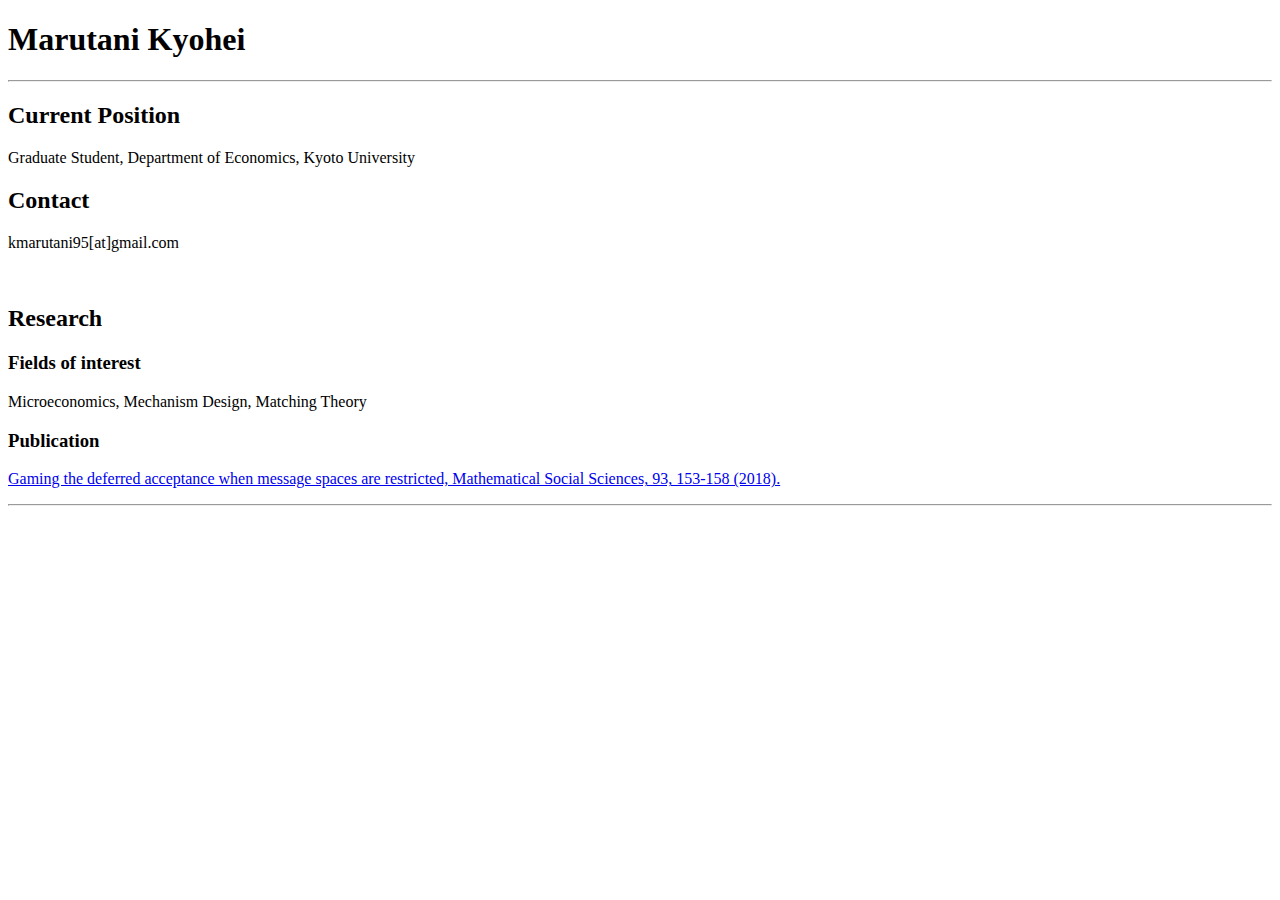
==== index.html @ 4a6679f8 "Initial Commit" ====
<!DOCTYPE HTML>
<!--
	Identity by HTML5 UP
	html5up.net | @ajlkn
	Free for personal and commercial use under the CCA 3.0 license (html5up.net/license)
-->
<html>
	<head>
		<title>Kyohei Marutani</title>
		<meta charset="utf-8" />
		<meta name="viewport" content="width=device-width, initial-scale=1, user-scalable=no" />
		<link rel="stylesheet" href="assets/css/main.css" />
		<noscript><link rel="stylesheet" href="assets/css/noscript.css" /></noscript>
	</head>
	<body class="is-preload">

		<!-- Wrapper -->
			<div id="wrapper">

				<!-- Main -->
					<section id="main">
						<header>
							<h1>Marutani Kyohei</h1>
						</header>
						<hr />
						<h2>Current Position</h2>
						<p>Graduate Student, Department of Economics, Kyoto University</p>
						<h2>Contact</h2>
						<p>kmarutani95[at]gmail.com<p><br>
						<h2>Research</h2>
						<h3>Fields of interest</h3>
						<p>Microeconomics, Mechanism Design, Matching Theory</p>
						<h3>Publication</h3>
						<p><a href="https://www.sciencedirect.com/science/article/abs/pii/S0165489618300246">Gaming the deferred acceptance when message spaces are restricted, Mathematical Social Sciences, 93, 153-158 (2018).</a></p>

						<hr />
						<footer>
						</footer>
					</section>

			</div>

		<!-- Scripts -->
			<script>
				if ('addEventListener' in window) {
					window.addEventListener('load', function() { document.body.className = document.body.className.replace(/\bis-preload\b/, ''); });
					document.body.className += (navigator.userAgent.match(/(MSIE|rv:11\.0)/) ? ' is-ie' : '');
				}
			</script>

	</body>
</html>
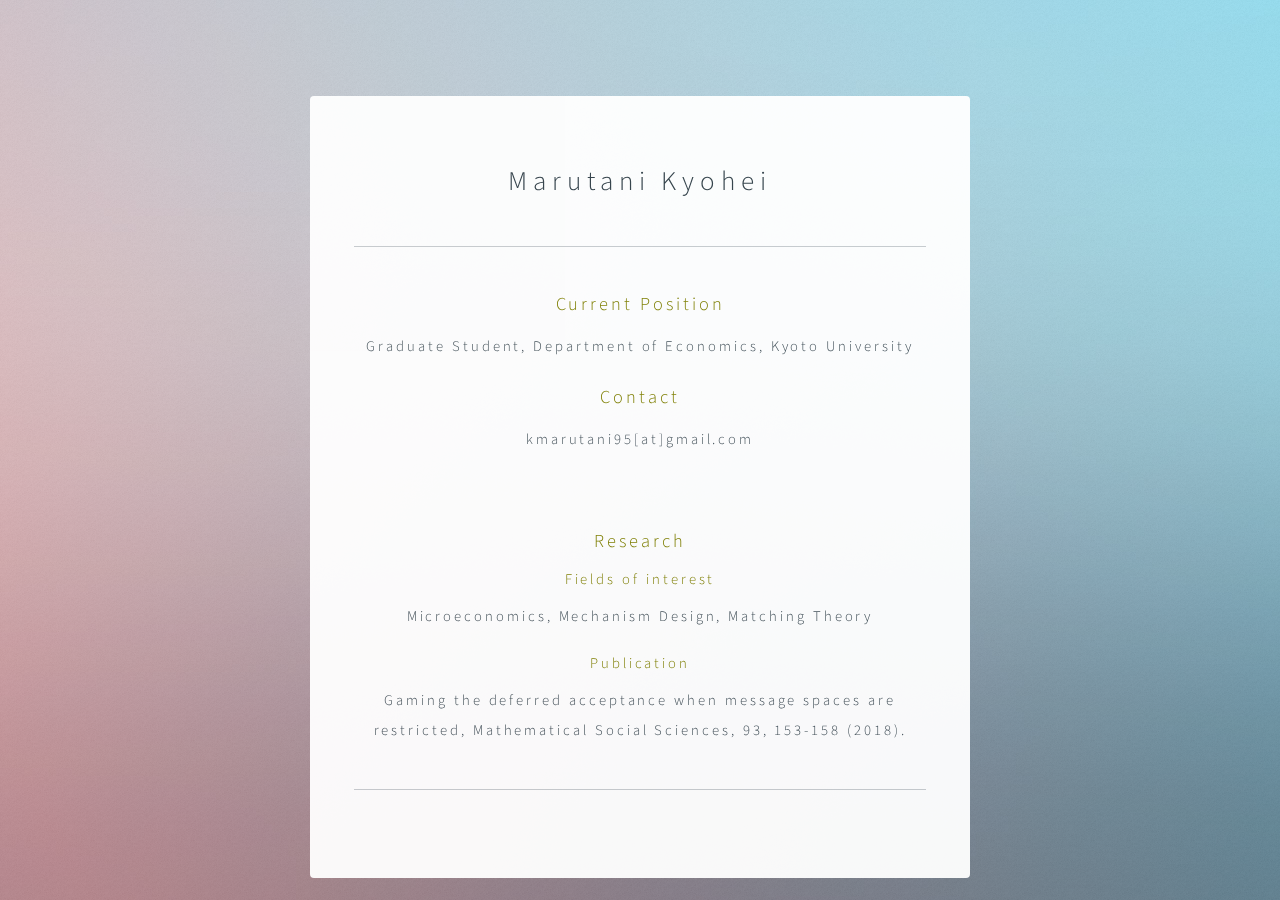
==== commit d45e03e6: "minor change" ====
--- a/index.html
+++ b/index.html
@@ -1,9 +1,4 @@
 <!DOCTYPE HTML>
-<!--
-	Identity by HTML5 UP
-	html5up.net | @ajlkn
-	Free for personal and commercial use under the CCA 3.0 license (html5up.net/license)
--->
 <html>
 	<head>
 		<title>Kyohei Marutani</title>
@@ -39,8 +34,6 @@
 					</section>
 
 			</div>
-
-		<!-- Scripts -->
 			<script>
 				if ('addEventListener' in window) {
 					window.addEventListener('load', function() { document.body.className = document.body.className.replace(/\bis-preload\b/, ''); });
--- a/assets/css/main.css
+++ b/assets/css/main.css
@@ -0,0 +1,1057 @@
+@import url(fontawesome-all.min.css);
+@import url("https://fonts.googleapis.com/css?family=Source+Sans+Pro:300");
+
+/*
+	Identity by HTML5 UP
+	html5up.net | @ajlkn
+	Free for personal and commercial use under the CCA 3.0 license (html5up.net/license)
+*/
+
+/* Icon (alt) */
+
+	html, body, div, span, applet, object,
+	iframe, h1, h2, h3, h4, h5, h6, p, blockquote,
+	pre, a, abbr, acronym, address, big, cite,
+	code, del, dfn, em, img, ins, kbd, q, s, samp,
+	small, strike, strong, sub, sup, tt, var, b,
+	u, i, center, dl, dt, dd, ol, ul, li, fieldset,
+	form, label, legend, table, caption, tbody,
+	tfoot, thead, tr, th, td, article, aside,
+	canvas, details, embed, figure, figcaption,
+	footer, header, hgroup, menu, nav, output, ruby,
+	section, summary, time, mark, audio, video {
+		margin: 0;
+		padding: 0;
+		border: 0;
+		font-size: 100%;
+		font: inherit;
+		vertical-align: baseline;
+	}
+
+	article, aside, details, figcaption, figure,
+	footer, header, hgroup, menu, nav, section {
+		display: block;
+	}
+
+	body {
+		line-height: 1;
+	}
+
+	ol, ul {
+		list-style: none;
+	}
+
+	blockquote, q {
+		quotes: none;
+	}
+
+		blockquote:before, blockquote:after, q:before, q:after {
+			content: '';
+			content: none;
+		}
+
+	table {
+		border-collapse: collapse;
+		border-spacing: 0;
+	}
+
+	body {
+		-webkit-text-size-adjust: none;
+	}
+
+	mark {
+		background-color: transparent;
+		color: inherit;
+	}
+
+	input::-moz-focus-inner {
+		border: 0;
+		padding: 0;
+	}
+
+	input, select, textarea {
+		-moz-appearance: none;
+		-webkit-appearance: none;
+		-ms-appearance: none;
+		appearance: none;
+	}
+
+/* Basic */
+
+	@media screen and (max-width: 480px) {
+
+		html, body {
+			min-width: 320px;
+		}
+
+	}
+
+	html {
+		box-sizing: border-box;
+	}
+
+	*, *:before, *:after {
+		box-sizing: inherit;
+	}
+
+	body.is-preload *, body.is-preload *:before, body.is-preload *:after {
+		-moz-animation: none !important;
+		-webkit-animation: none !important;
+		-ms-animation: none !important;
+		animation: none !important;
+		-moz-transition: none !important;
+		-webkit-transition: none !important;
+		-ms-transition: none !important;
+		transition: none !important;
+	}
+
+	html {
+		height: 100%;
+	}
+
+	body {
+		height: 100%;
+		background-color: #ffffff;
+		background-image: url("images/overlay.png"), -moz-linear-gradient(60deg, rgba(255, 165, 150, 0.5) 5%, rgba(0, 228, 255, 0.35)), url("../../images/bg.jpg");
+		background-image: url("images/overlay.png"), -webkit-linear-gradient(60deg, rgba(255, 165, 150, 0.5) 5%, rgba(0, 228, 255, 0.35)), url("../../images/bg.jpg");
+		background-image: url("images/overlay.png"), -ms-linear-gradient(60deg, rgba(255, 165, 150, 0.5) 5%, rgba(0, 228, 255, 0.35)), url("../../images/bg.jpg");
+		background-image: url("images/overlay.png"), linear-gradient(60deg, rgba(255, 165, 150, 0.5) 5%, rgba(0, 228, 255, 0.35)), url("../../images/bg.jpg");
+		background-repeat: repeat,			no-repeat,			no-repeat;
+		background-size: 100px 100px, cover,				cover;
+		background-position: top left,		center center,		bottom center;
+		background-attachment: fixed,			fixed,				fixed;
+	}
+
+		body:after {
+			content: '';
+			display: block;
+			position: fixed;
+			top: 0;
+			left: 0;
+			width: 100%;
+			height: inherit;
+			opacity: 0;
+			z-index: 1;
+			background-color: #ffffff;
+			background-image: url("images/overlay.png"), -moz-linear-gradient(60deg, rgba(255, 165, 150, 0.5) 5%, rgba(0, 228, 255, 0.35));
+			background-image: url("images/overlay.png"), -webkit-linear-gradient(60deg, rgba(255, 165, 150, 0.5) 5%, rgba(0, 228, 255, 0.35));
+			background-image: url("images/overlay.png"), -ms-linear-gradient(60deg, rgba(255, 165, 150, 0.5) 5%, rgba(0, 228, 255, 0.35));
+			background-image: url("images/overlay.png"), linear-gradient(60deg, rgba(255, 165, 150, 0.5) 5%, rgba(0, 228, 255, 0.35));
+			background-repeat: repeat,			no-repeat;
+			background-size: 100px 100px, cover;
+			background-position: top left,		center center;
+			-moz-transition: opacity 1.75s ease-out;
+			-webkit-transition: opacity 1.75s ease-out;
+			-ms-transition: opacity 1.75s ease-out;
+			transition: opacity 1.75s ease-out;
+		}
+
+		body.is-preload:after {
+			opacity: 1;
+		}
+
+/* Type */
+
+	body, input, select, textarea {
+		color: #414f57;
+		font-family: "Source Sans Pro", Helvetica, sans-serif;
+		font-size: 14pt;
+		font-weight: 300;
+		line-height: 2;
+		letter-spacing: 0.2em;
+	}
+
+		@media screen and (max-width: 1680px) {
+
+			body, input, select, textarea {
+				font-size: 11pt;
+			}
+
+		}
+
+		@media screen and (max-width: 480px) {
+
+			body, input, select, textarea {
+				font-size: 10pt;
+				line-height: 1.75;
+			}
+
+		}
+
+	a {
+		-moz-transition: color 0.2s ease, border-color 0.2s ease;
+		-webkit-transition: color 0.2s ease, border-color 0.2s ease;
+		-ms-transition: color 0.2s ease, border-color 0.2s ease;
+		transition: color 0.2s ease, border-color 0.2s ease;
+		color: inherit;
+		text-decoration: none;
+	}
+
+		a:before {
+			-moz-transition: color 0.2s ease, text-shadow 0.2s ease;
+			-webkit-transition: color 0.2s ease, text-shadow 0.2s ease;
+			-ms-transition: color 0.2s ease, text-shadow 0.2s ease;
+			transition: color 0.2s ease, text-shadow 0.2s ease;
+		}
+
+		a:hover {
+			color: #ff7496;
+		}
+
+	strong, b {
+		color: #313f47;
+	}
+
+	em, i {
+		font-style: italic;
+	}
+
+	p {
+		margin: 0 0 1.5em 0;
+	}
+
+	h1, h2, h3, h4, h5, h6 {
+		color: #313f47;
+		line-height: 1.5;
+		margin: 0 0 0.75em 0;
+	}
+
+		h1 a, h2 a, h3 a, h4 a, h5 a, h6 a {
+			color: inherit;
+			text-decoration: none;
+		}
+
+	h1 {
+		font-size: 1.85em;
+		letter-spacing: 0.22em;
+		margin: 0 0 0.525em 0;
+	}
+
+	h2 {
+		font-size: 1.25em;
+		color: olive;
+	}
+
+	h3 {
+		font-size: 1em;
+		color: olive;
+
+	}
+
+	h4 {
+		font-size: 1em;
+	}
+
+	h5 {
+		font-size: 1em;
+	}
+
+	h6 {
+		font-size: 1em;
+	}
+
+	@media screen and (max-width: 480px) {
+
+		h1 {
+			font-size: 1.65em;
+		}
+
+	}
+
+	sub {
+		font-size: 0.8em;
+		position: relative;
+		top: 0.5em;
+	}
+
+	sup {
+		font-size: 0.8em;
+		position: relative;
+		top: -0.5em;
+	}
+
+	hr {
+		border: 0;
+		border-bottom: solid 1px #c8cccf;
+		margin: 3em 0;
+	}
+
+/* Form */
+
+	form {
+		margin: 0 0 1.5em 0;
+	}
+
+		form > :last-child {
+			margin-bottom: 0;
+		}
+
+		form > .fields {
+			display: -moz-flex;
+			display: -webkit-flex;
+			display: -ms-flex;
+			display: flex;
+			-moz-flex-wrap: wrap;
+			-webkit-flex-wrap: wrap;
+			-ms-flex-wrap: wrap;
+			flex-wrap: wrap;
+			width: calc(100% + 2.25em);
+			margin: -1.125em 0 1.5em -1.125em;
+		}
+
+			form > .fields > .field {
+				-moz-flex-grow: 0;
+				-webkit-flex-grow: 0;
+				-ms-flex-grow: 0;
+				flex-grow: 0;
+				-moz-flex-shrink: 0;
+				-webkit-flex-shrink: 0;
+				-ms-flex-shrink: 0;
+				flex-shrink: 0;
+				padding: 1.125em 0 0 1.125em;
+				width: calc(100% - 1.125em);
+			}
+
+				form > .fields > .field.half {
+					width: calc(50% - 0.5625em);
+				}
+
+				form > .fields > .field.third {
+					width: calc(100%/3 - 0.375em);
+				}
+
+				form > .fields > .field.quarter {
+					width: calc(25% - 0.28125em);
+				}
+
+		@media screen and (max-width: 480px) {
+
+			form > .fields {
+				width: calc(100% + 2.25em);
+				margin: -1.125em 0 1.5em -1.125em;
+			}
+
+				form > .fields > .field {
+					padding: 1.125em 0 0 1.125em;
+					width: calc(100% - 1.125em);
+				}
+
+					form > .fields > .field.half {
+						width: calc(100% - 1.125em);
+					}
+
+					form > .fields > .field.third {
+						width: calc(100% - 1.125em);
+					}
+
+					form > .fields > .field.quarter {
+						width: calc(100% - 1.125em);
+					}
+
+		}
+
+	label {
+		color: #313f47;
+		display: block;
+		font-size: 0.9em;
+		margin: 0 0 0.75em 0;
+	}
+
+	input[type="text"],
+	input[type="password"],
+	input[type="email"],
+	input[type="tel"],
+	select,
+	textarea {
+		-moz-appearance: none;
+		-webkit-appearance: none;
+		-ms-appearance: none;
+		appearance: none;
+		border-radius: 4px;
+		border: solid 1px #c8cccf;
+		color: inherit;
+		display: block;
+		outline: 0;
+		padding: 0 1em;
+		text-decoration: none;
+		width: 100%;
+	}
+
+		input[type="text"]:invalid,
+		input[type="password"]:invalid,
+		input[type="email"]:invalid,
+		input[type="tel"]:invalid,
+		select:invalid,
+		textarea:invalid {
+			box-shadow: none;
+		}
+
+		input[type="text"]:focus,
+		input[type="password"]:focus,
+		input[type="email"]:focus,
+		input[type="tel"]:focus,
+		select:focus,
+		textarea:focus {
+			border-color: #ff7496;
+		}
+
+	select {
+		background-image: url("data:image/svg+xml;charset=utf8,%3Csvg xmlns='http://www.w3.org/2000/svg' width='40' height='40' preserveAspectRatio='none' viewBox='0 0 40 40'%3E%3Cpath d='M9.4,12.3l10.4,10.4l10.4-10.4c0.2-0.2,0.5-0.4,0.9-0.4c0.3,0,0.6,0.1,0.9,0.4l3.3,3.3c0.2,0.2,0.4,0.5,0.4,0.9 c0,0.4-0.1,0.6-0.4,0.9L20.7,31.9c-0.2,0.2-0.5,0.4-0.9,0.4c-0.3,0-0.6-0.1-0.9-0.4L4.3,17.3c-0.2-0.2-0.4-0.5-0.4-0.9 c0-0.4,0.1-0.6,0.4-0.9l3.3-3.3c0.2-0.2,0.5-0.4,0.9-0.4S9.1,12.1,9.4,12.3z' fill='%23c8cccf' /%3E%3C/svg%3E");
+		background-size: 1.25rem;
+		background-repeat: no-repeat;
+		background-position: calc(100% - 1rem) center;
+		height: 2.75em;
+		padding-right: 2.75em;
+		text-overflow: ellipsis;
+	}
+
+		select option {
+			color: #313f47;
+			background: #ffffff;
+		}
+
+		select:focus::-ms-value {
+			background-color: transparent;
+		}
+
+		select::-ms-expand {
+			display: none;
+		}
+
+	input[type="text"],
+	input[type="password"],
+	input[type="email"],
+	select {
+		height: 2.75em;
+	}
+
+	textarea {
+		padding: 0.75em 1em;
+	}
+
+	input[type="checkbox"],
+	input[type="radio"] {
+		-moz-appearance: none;
+		-webkit-appearance: none;
+		-ms-appearance: none;
+		appearance: none;
+		display: block;
+		float: left;
+		margin-right: -2em;
+		opacity: 0;
+		width: 1em;
+		z-index: -1;
+	}
+
+		input[type="checkbox"] + label,
+		input[type="radio"] + label {
+			text-decoration: none;
+			color: #414f57;
+			cursor: pointer;
+			display: inline-block;
+			font-size: 1em;
+			font-weight: 300;
+			padding-left: 2.4em;
+			padding-right: 0.75em;
+			position: relative;
+		}
+
+			input[type="checkbox"] + label:before,
+			input[type="radio"] + label:before {
+				-moz-osx-font-smoothing: grayscale;
+				-webkit-font-smoothing: antialiased;
+				display: inline-block;
+				font-style: normal;
+				font-variant: normal;
+				text-rendering: auto;
+				line-height: 1;
+				text-transform: none !important;
+				font-family: 'Font Awesome 5 Free';
+				font-weight: 900;
+			}
+
+			input[type="checkbox"] + label:before,
+			input[type="radio"] + label:before {
+				border-radius: 4px;
+				border: solid 1px #c8cccf;
+				content: '';
+				display: inline-block;
+				font-size: 0.8em;
+				height: 2.0625em;
+				left: 0;
+				line-height: 2.0625em;
+				position: absolute;
+				text-align: center;
+				top: 0.15em;
+				width: 2.0625em;
+			}
+
+		input[type="checkbox"]:checked + label:before,
+		input[type="radio"]:checked + label:before {
+			color: #ff7496;
+			content: '\f00c';
+		}
+
+		input[type="checkbox"]:focus + label:before,
+		input[type="radio"]:focus + label:before {
+			border-color: #ff7496;
+		}
+
+	input[type="checkbox"] + label:before {
+		border-radius: 4px;
+	}
+
+	input[type="radio"] + label:before {
+		border-radius: 100%;
+	}
+
+	::-webkit-input-placeholder {
+		color: #616f77 !important;
+		opacity: 1.0;
+	}
+
+	:-moz-placeholder {
+		color: #616f77 !important;
+		opacity: 1.0;
+	}
+
+	::-moz-placeholder {
+		color: #616f77 !important;
+		opacity: 1.0;
+	}
+
+	:-ms-input-placeholder {
+		color: #616f77 !important;
+		opacity: 1.0;
+	}
+
+/* Icon */
+
+	.icon {
+		text-decoration: none;
+		position: relative;
+		border-bottom: none;
+	}
+
+		.icon:before {
+			-moz-osx-font-smoothing: grayscale;
+			-webkit-font-smoothing: antialiased;
+			display: inline-block;
+			font-style: normal;
+			font-variant: normal;
+			text-rendering: auto;
+			line-height: 1;
+			text-transform: none !important;
+			font-family: 'Font Awesome 5 Free';
+			font-weight: 400;
+		}
+
+		.icon > .label {
+			display: none;
+		}
+
+		.icon:before {
+			line-height: inherit;
+		}
+
+		.icon.solid:before {
+			font-weight: 900;
+		}
+
+		.icon.brands:before {
+			font-family: 'Font Awesome 5 Brands';
+		}
+
+/* List */
+
+	ol {
+		list-style: decimal;
+		margin: 0 0 1.5em 0;
+		padding-left: 1.25em;
+	}
+
+		ol li {
+			padding-left: 0.25em;
+		}
+
+	ul {
+		list-style: disc;
+		margin: 0 0 1.5em 0;
+		padding-left: 1em;
+	}
+
+		ul li {
+			padding-left: 0.5em;
+		}
+
+		ul.alt {
+			list-style: none;
+			padding-left: 0;
+		}
+
+			ul.alt li {
+				border-top: solid 1px #c8cccf;
+				padding: 0.5em 0;
+			}
+
+				ul.alt li:first-child {
+					border-top: 0;
+					padding-top: 0;
+				}
+
+	dl {
+		margin: 0 0 1.5em 0;
+	}
+
+		dl dt {
+			display: block;
+			margin: 0 0 0.75em 0;
+		}
+
+		dl dd {
+			margin-left: 1.5em;
+		}
+
+/* Actions */
+
+	ul.actions {
+		display: -moz-flex;
+		display: -webkit-flex;
+		display: -ms-flex;
+		display: flex;
+		cursor: default;
+		list-style: none;
+		margin-left: -0.75em;
+		padding-left: 0;
+	}
+
+		ul.actions li {
+			padding: 0 0 0 0.75em;
+			vertical-align: middle;
+		}
+
+		ul.actions.special {
+			-moz-justify-content: center;
+			-webkit-justify-content: center;
+			-ms-justify-content: center;
+			justify-content: center;
+			width: 100%;
+			margin-left: 0;
+		}
+
+			ul.actions.special li:first-child {
+				padding-left: 0;
+			}
+
+		ul.actions.stacked {
+			-moz-flex-direction: column;
+			-webkit-flex-direction: column;
+			-ms-flex-direction: column;
+			flex-direction: column;
+			margin-left: 0;
+		}
+
+			ul.actions.stacked li {
+				padding: 0.975em 0 0 0;
+			}
+
+				ul.actions.stacked li:first-child {
+					padding-top: 0;
+				}
+
+		ul.actions.fit {
+			width: calc(100% + 0.75em);
+		}
+
+			ul.actions.fit li {
+				-moz-flex-grow: 1;
+				-webkit-flex-grow: 1;
+				-ms-flex-grow: 1;
+				flex-grow: 1;
+				-moz-flex-shrink: 1;
+				-webkit-flex-shrink: 1;
+				-ms-flex-shrink: 1;
+				flex-shrink: 1;
+				width: 100%;
+			}
+
+				ul.actions.fit li > * {
+					width: 100%;
+				}
+
+			ul.actions.fit.stacked {
+				width: 100%;
+			}
+
+		@media screen and (max-width: 480px) {
+
+			ul.actions:not(.fixed) {
+				-moz-flex-direction: column;
+				-webkit-flex-direction: column;
+				-ms-flex-direction: column;
+				flex-direction: column;
+				margin-left: 0;
+				width: 100% !important;
+			}
+
+				ul.actions:not(.fixed) li {
+					-moz-flex-grow: 1;
+					-webkit-flex-grow: 1;
+					-ms-flex-grow: 1;
+					flex-grow: 1;
+					-moz-flex-shrink: 1;
+					-webkit-flex-shrink: 1;
+					-ms-flex-shrink: 1;
+					flex-shrink: 1;
+					padding: 0.75em 0 0 0;
+					text-align: center;
+					width: 100%;
+				}
+
+					ul.actions:not(.fixed) li > * {
+						width: 100%;
+					}
+
+					ul.actions:not(.fixed) li:first-child {
+						padding-top: 0;
+					}
+
+					ul.actions:not(.fixed) li input[type="submit"],
+					ul.actions:not(.fixed) li input[type="reset"],
+					ul.actions:not(.fixed) li input[type="button"],
+					ul.actions:not(.fixed) li button,
+					ul.actions:not(.fixed) li .button {
+						width: 100%;
+					}
+
+						ul.actions:not(.fixed) li input[type="submit"].icon:before,
+						ul.actions:not(.fixed) li input[type="reset"].icon:before,
+						ul.actions:not(.fixed) li input[type="button"].icon:before,
+						ul.actions:not(.fixed) li button.icon:before,
+						ul.actions:not(.fixed) li .button.icon:before {
+							margin-left: -0.5rem;
+						}
+
+		}
+
+/* Icons */
+
+	ul.icons {
+		cursor: default;
+		list-style: none;
+		padding-left: 0;
+		margin-top: -0.675em;
+	}
+
+		ul.icons li {
+			display: inline-block;
+			padding: 0.675em 0.5em;
+		}
+
+			ul.icons li a {
+				text-decoration: none;
+				position: relative;
+				display: block;
+				width: 3.75em;
+				height: 3.75em;
+				border-radius: 100%;
+				border: solid 1px #c8cccf;
+				line-height: 3.75em;
+				overflow: hidden;
+				text-align: center;
+				text-indent: 3.75em;
+				white-space: nowrap;
+			}
+
+				ul.icons li a:before {
+					-moz-osx-font-smoothing: grayscale;
+					-webkit-font-smoothing: antialiased;
+					display: inline-block;
+					font-style: normal;
+					font-variant: normal;
+					text-rendering: auto;
+					line-height: 1;
+					text-transform: none !important;
+					font-family: 'Font Awesome 5 Free';
+					font-weight: 400;
+				}
+
+				ul.icons li a:before {
+					color: #ffffff;
+					text-shadow: 1.25px 0px 0px #c8cccf, -1.25px 0px 0px #c8cccf, 0px 1.25px 0px #c8cccf, 0px -1.25px 0px #c8cccf;
+				}
+
+				ul.icons li a:hover:before {
+					text-shadow: 1.25px 0px 0px #ff7496, -1.25px 0px 0px #ff7496, 0px 1.25px 0px #ff7496, 0px -1.25px 0px #ff7496;
+				}
+
+				ul.icons li a:before {
+					position: absolute;
+					top: 0;
+					left: 0;
+					width: inherit;
+					height: inherit;
+					font-size: 1.85rem;
+					line-height: inherit;
+					text-align: center;
+					text-indent: 0;
+				}
+
+				ul.icons li a:hover {
+					border-color: #ff7496;
+				}
+
+		@media screen and (max-width: 480px) {
+
+			ul.icons li a:before {
+				font-size: 1.5rem;
+			}
+
+		}
+
+/* Button */
+
+	input[type="submit"],
+	input[type="reset"],
+	input[type="button"],
+	button,
+	.button {
+		-moz-appearance: none;
+		-webkit-appearance: none;
+		-ms-appearance: none;
+		appearance: none;
+		-moz-transition: background-color 0.2s ease-in-out, border-color 0.2s ease-in-out, color 0.2s ease-in-out;
+		-webkit-transition: background-color 0.2s ease-in-out, border-color 0.2s ease-in-out, color 0.2s ease-in-out;
+		-ms-transition: background-color 0.2s ease-in-out, border-color 0.2s ease-in-out, color 0.2s ease-in-out;
+		transition: background-color 0.2s ease-in-out, border-color 0.2s ease-in-out, color 0.2s ease-in-out;
+		display: inline-block;
+		height: 2.75em;
+		line-height: 2.75em;
+		padding: 0 1.5em;
+		background-color: transparent;
+		border-radius: 4px;
+		border: solid 1px #c8cccf;
+		color: #414f57 !important;
+		cursor: pointer;
+		text-align: center;
+		text-decoration: none;
+		white-space: nowrap;
+	}
+
+		input[type="submit"]:hover,
+		input[type="reset"]:hover,
+		input[type="button"]:hover,
+		button:hover,
+		.button:hover {
+			border-color: #ff7496;
+			color: #ff7496 !important;
+		}
+
+		input[type="submit"].icon,
+		input[type="reset"].icon,
+		input[type="button"].icon,
+		button.icon,
+		.button.icon {
+			padding-left: 1.35em;
+		}
+
+			input[type="submit"].icon:before,
+			input[type="reset"].icon:before,
+			input[type="button"].icon:before,
+			button.icon:before,
+			.button.icon:before {
+				margin-right: 0.5em;
+			}
+
+		input[type="submit"].fit,
+		input[type="reset"].fit,
+		input[type="button"].fit,
+		button.fit,
+		.button.fit {
+			width: 100%;
+		}
+
+		input[type="submit"].small,
+		input[type="reset"].small,
+		input[type="button"].small,
+		button.small,
+		.button.small {
+			font-size: 0.8em;
+		}
+
+		input[type="submit"].large,
+		input[type="reset"].large,
+		input[type="button"].large,
+		button.large,
+		.button.large {
+			font-size: 1.35em;
+		}
+
+		input[type="submit"].disabled, input[type="submit"]:disabled,
+		input[type="reset"].disabled,
+		input[type="reset"]:disabled,
+		input[type="button"].disabled,
+		input[type="button"]:disabled,
+		button.disabled,
+		button:disabled,
+		.button.disabled,
+		.button:disabled {
+			pointer-events: none;
+			opacity: 0.5;
+		}
+
+/* Main */
+
+	#main {
+		-moz-transform-origin: 50% 50%;
+		-webkit-transform-origin: 50% 50%;
+		-ms-transform-origin: 50% 50%;
+		transform-origin: 50% 50%;
+		-moz-transform: rotateX(0deg);
+		-webkit-transform: rotateX(0deg);
+		-ms-transform: rotateX(0deg);
+		transform: rotateX(0deg);
+		-moz-transition: opacity 1s ease, -moz-transform 1s ease;
+		-webkit-transition: opacity 1s ease, -webkit-transform 1s ease;
+		-ms-transition: opacity 1s ease, -ms-transform 1s ease;
+		transition: opacity 1s ease, transform 1s ease;
+		padding: 4.5em 3em 3em 3em ;
+		background: #ffffff;
+		border-radius: 4px;
+		cursor: default;
+		max-width: 100%;
+		opacity: 0.95;
+		position: relative;
+		text-align: center;
+		width: 45em;
+	}
+
+		#main .avatar {
+			position: relative;
+			display: block;
+			margin-bottom: 1.5em;
+		}
+
+			#main .avatar img {
+				display: block;
+				margin: 0 auto;
+				border-radius: 100%;
+				box-shadow: 0 0 0 1.5em #ffffff;
+			}
+
+			#main .avatar:before {
+				content: '';
+				display: block;
+				position: absolute;
+				top: 50%;
+				left: -3em;
+				width: calc(100% + 6em);
+				height: 1px;
+				z-index: -1;
+				background: #c8cccf;
+			}
+
+		@media screen and (max-width: 480px) {
+
+			#main {
+				padding: 4em 2em 2.5em 2em ;
+				width: 100%;
+			}
+
+				#main .avatar:before {
+					left: -2em;
+					width: calc(100% + 4em);
+				}
+
+		}
+
+		body.is-preload #main {
+			-moz-transform: rotateX(15deg);
+			-webkit-transform: rotateX(15deg);
+			-ms-transform: rotateX(15deg);
+			transform: rotateX(15deg);
+			opacity: 0;
+		}
+
+/* Footer */
+
+	#footer {
+		-moz-align-self: -moz-flex-end;
+		-webkit-align-self: -webkit-flex-end;
+		-ms-align-self: -ms-flex-end;
+		align-self: flex-end;
+		width: 100%;
+		padding: 1.5em 0 0 0;
+		color: rgba(255, 255, 255, 0.75);
+		cursor: default;
+		text-align: center;
+	}
+
+		#footer .copyright {
+			margin: 0;
+			padding: 0;
+			font-size: 0.9em;
+			list-style: none;
+		}
+
+			#footer .copyright li {
+				display: inline-block;
+				margin: 0 0 0 0.45em;
+				padding: 0 0 0 0.85em;
+				border-left: solid 1px rgba(255, 255, 255, 0.5);
+				line-height: 1;
+			}
+
+				#footer .copyright li:first-child {
+					border-left: 0;
+				}
+
+/* Wrapper */
+
+	#wrapper {
+		display: -moz-flex;
+		display: -webkit-flex;
+		display: -ms-flex;
+		display: flex;
+		-moz-align-items: center;
+		-webkit-align-items: center;
+		-ms-align-items: center;
+		align-items: center;
+		-moz-justify-content: space-between;
+		-webkit-justify-content: space-between;
+		-ms-justify-content: space-between;
+		justify-content: space-between;
+		-moz-flex-direction: column;
+		-webkit-flex-direction: column;
+		-ms-flex-direction: column;
+		flex-direction: column;
+		-moz-perspective: 1000px;
+		-webkit-perspective: 1000px;
+		-ms-perspective: 1000px;
+		perspective: 1000px;
+		position: relative;
+		min-height: 100%;
+		padding: 1.5em;
+		z-index: 2;
+	}
+
+		#wrapper > * {
+			z-index: 1;
+		}
+
+		#wrapper:before {
+			content: '';
+			display: block;
+		}
+
+		@media screen and (max-width: 360px) {
+
+			#wrapper {
+				padding: 0.75em;
+			}
+
+		}
+
+		body.is-ie #wrapper {
+			height: 100%;
+		}
--- a/assets/css/noscript.css
+++ b/assets/css/noscript.css
@@ -0,0 +1,21 @@
+/*
+	Identity by HTML5 UP
+	html5up.net | @ajlkn
+	Free for personal and commercial use under the CCA 3.0 license (html5up.net/license)
+*/
+
+/* Basic */
+
+	body:after {
+		display: none;
+	}
+
+/* Main */
+
+	#main {
+		-moz-transform: none !important;
+		-webkit-transform: none !important;
+		-ms-transform: none !important;
+		transform: none !important;
+		opacity: 1 !important;
+	}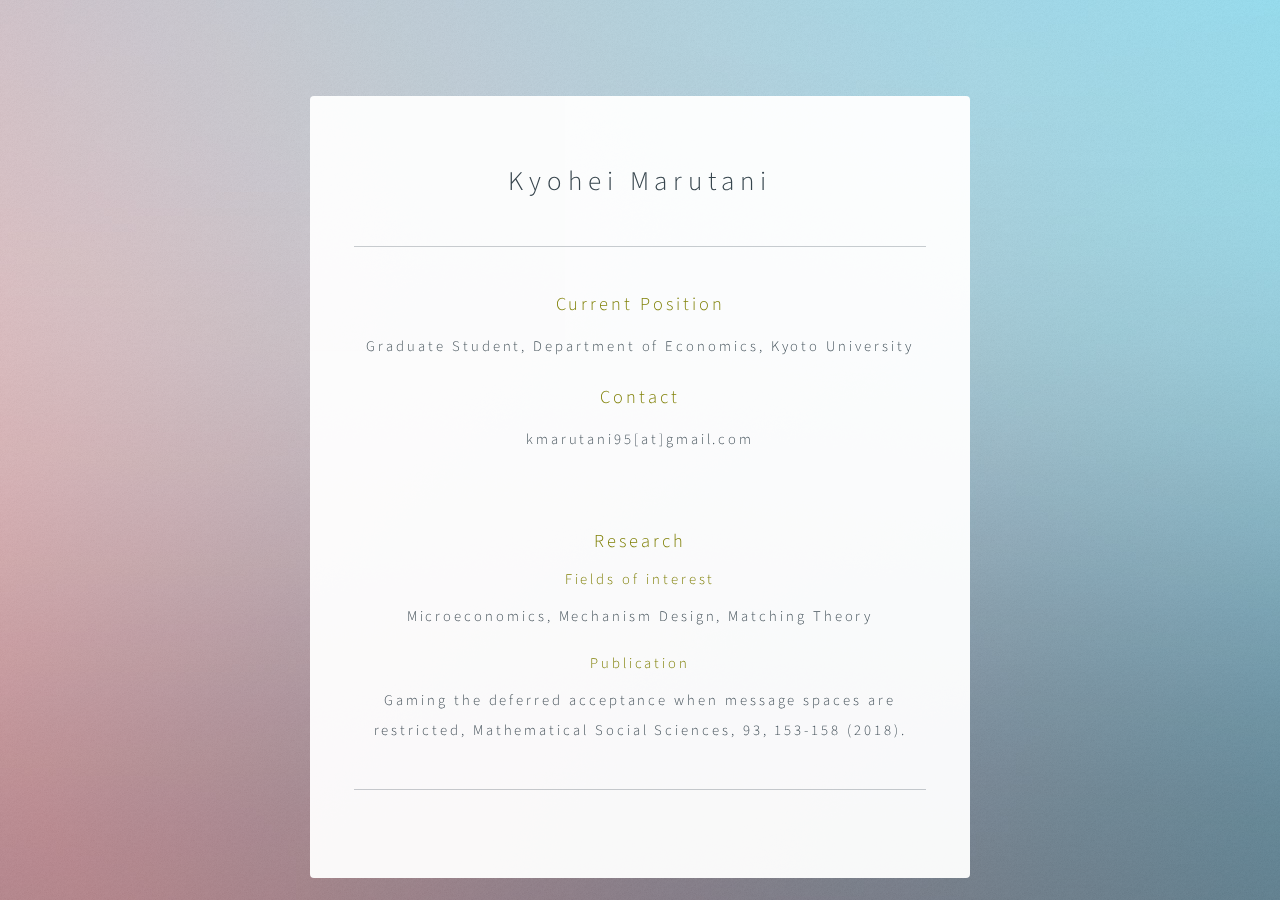
==== commit 959cf516: "minor change" ====
--- a/index.html
+++ b/index.html
@@ -1,7 +1,7 @@
 <!DOCTYPE HTML>
 <html>
 	<head>
-		<title>Kyohei Marutani</title>
+		<title>Kyohei Marutani 丸谷恭平</title>
 		<meta charset="utf-8" />
 		<meta name="viewport" content="width=device-width, initial-scale=1, user-scalable=no" />
 		<link rel="stylesheet" href="assets/css/main.css" />
@@ -15,7 +15,7 @@
 				<!-- Main -->
 					<section id="main">
 						<header>
-							<h1>Marutani Kyohei</h1>
+							<h1>Kyohei Marutani</h1>
 						</header>
 						<hr />
 						<h2>Current Position</h2>
